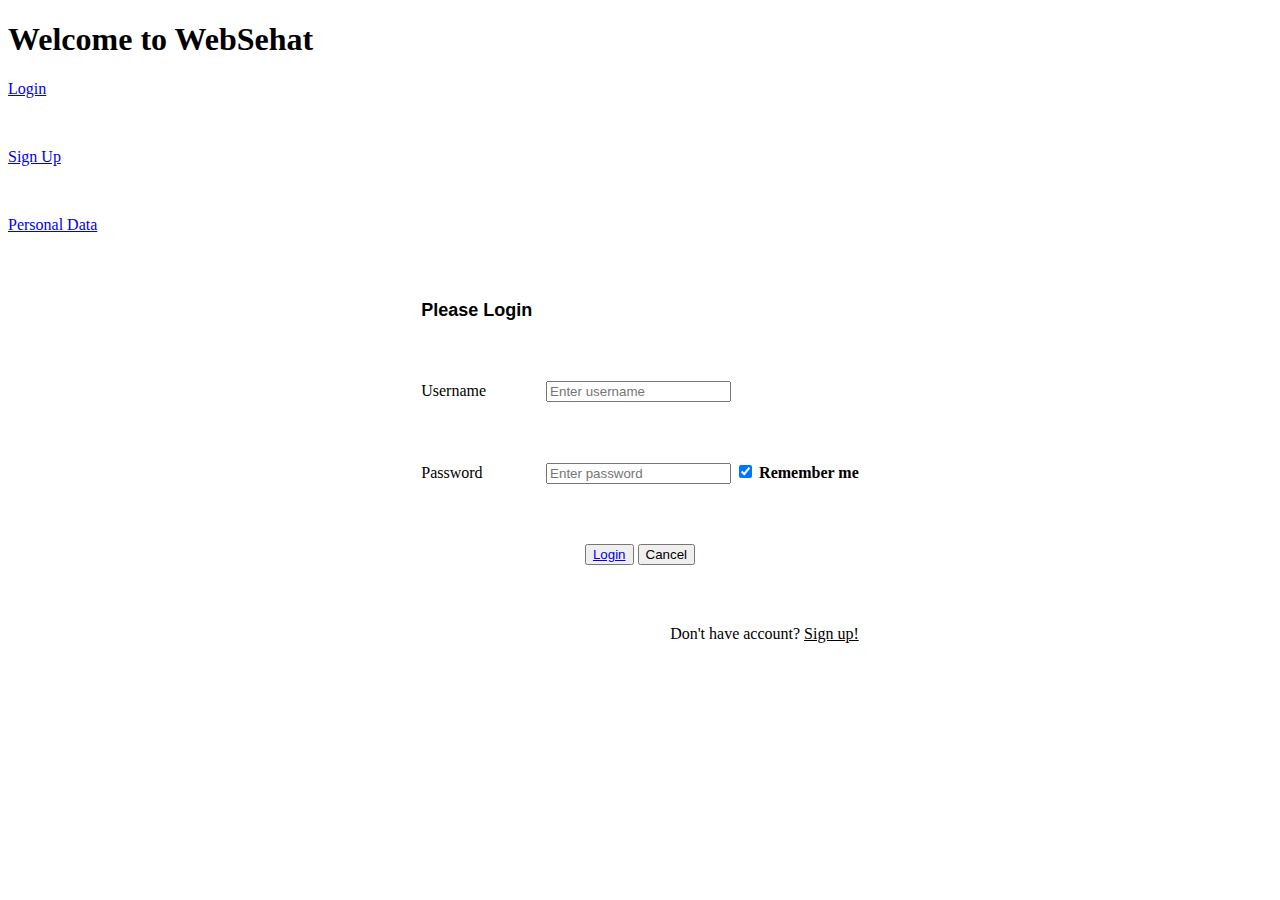
==== index.html @ c41fa365 "Create index.html" ====
<!DOCTYPE html>
<html lang="en">
<head>
    <meta charset="UTF-8">
    <meta http-equiv="X-UA-Compatible" content="IE=edge">
    <meta name="viewport" content="width=device-width, initial-scale=1.0">
    <title>Document</title>
    <link rel="stylesheet" href="style.css">
</head>
<body>
    <div class="navbar1"><h1>Welcome to WebSehat</h1></div>
    <div class="kiri1">
        <div class="navbar">
            <a href="index.html" class="log">Login</a>
            <p>&nbsp;</p>
           <p><a href="regis.html" class="log">Sign Up</a> </p> 
           <p>&nbsp;</p>
            <p><a href="biografi.html" class="log">Personal Data</a></p>
        </div>
    </div>
    <div class="kanan1">
        <div class="konten">
            <center>
                <form>
                    <table style="background-color:rgb(255, 255, 255);" cellspacing="40" cellpadding="10">
                        <tr>
                            <td class="header-form" colspan="2"><b> <font size="4" face="helvetica">Please Login</font></b></td>
                        </tr>
                        <tr>
                            <td>Username</td>
                            <td><b><input type="text" name="First" placeholder="Enter username">
                        </tr>
                        <tr>
                            <td>Password</td>
                            <td><b><input type="password" name="First" placeholder="Enter password">
                                <label>
                                    <input type="checkbox" checked="checked" name="remember"> Remember me
                                  </label>
                        </tr>
                        <tr>
                            <td colspan="2" align="center"> <button><a href="biografi.html">Login</a></button>
                                <button type="reset" class="cancelbtn">Cancel</button>
                            
                            </td>
                           
                        </tr>
                        <tr>
                            <td colspan="2" align="right">
                                Don't have account? <a style="color: black;" href="regis.html">Sign up!</a>
                            </td>
                        </tr>

                    
                    </table>
                </form>
            </center>
        </div>
    </div>
</body>
</html>
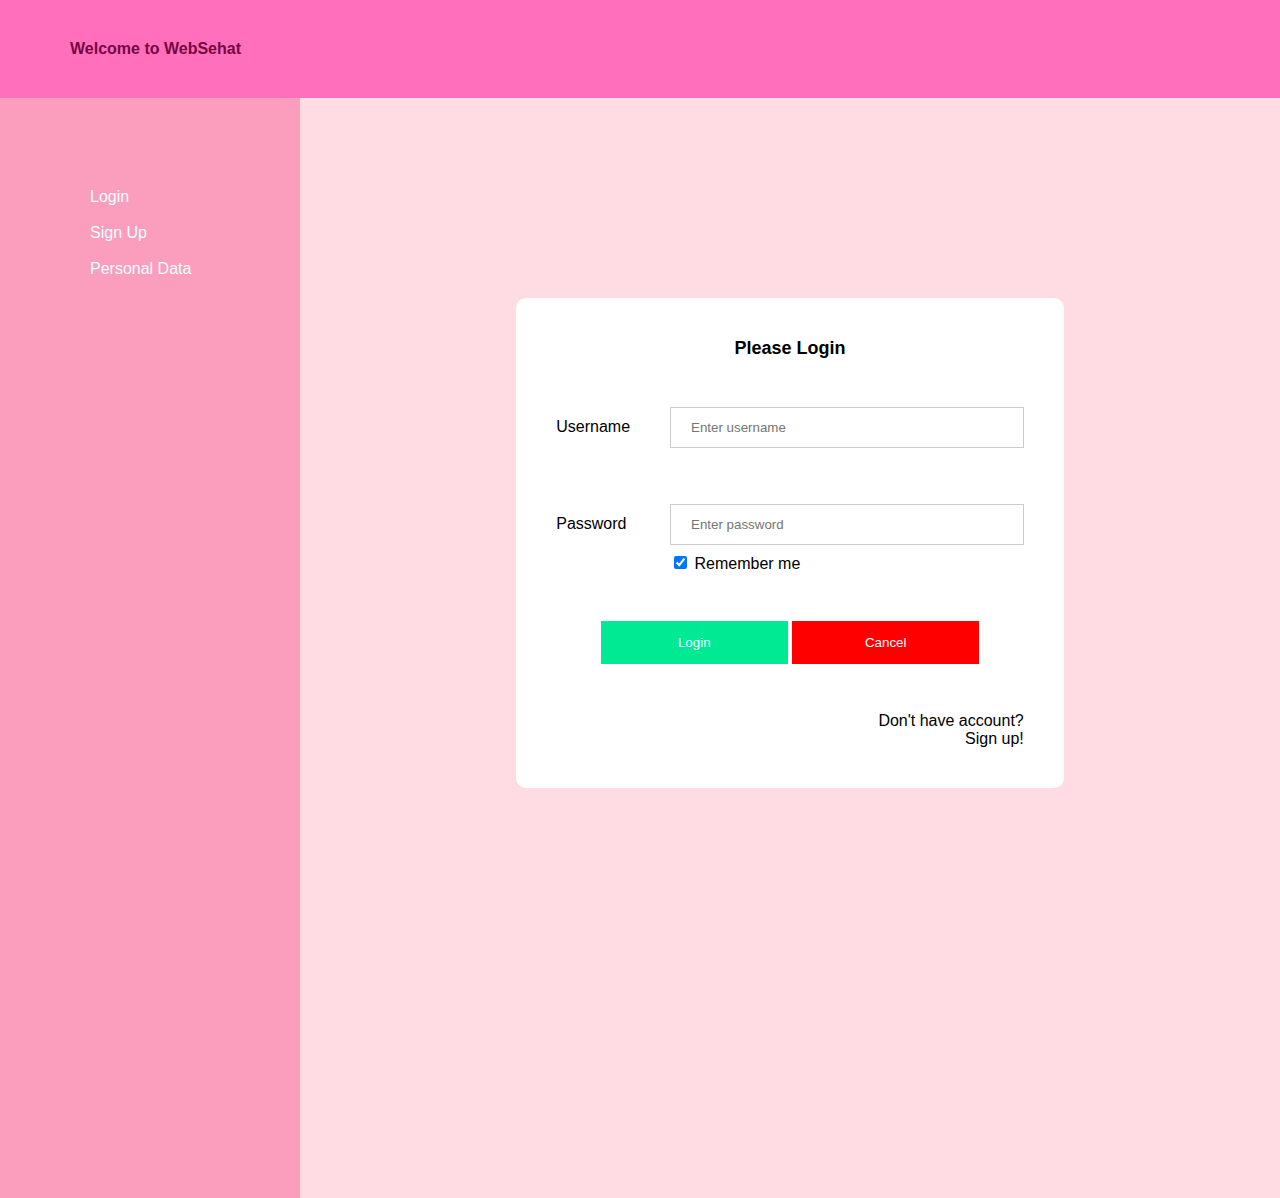
==== commit 0e03b766: "Update index.html" ====
--- a/index.html
+++ b/index.html
@@ -5,7 +5,7 @@
     <meta http-equiv="X-UA-Compatible" content="IE=edge">
     <meta name="viewport" content="width=device-width, initial-scale=1.0">
     <title>Document</title>
-    <link rel="stylesheet" href="style.css">
+    <link rel="stylesheet" href="styles.css">
 </head>
 <body>
     <div class="navbar1"><h1>Welcome to WebSehat</h1></div>
--- a/styles.css
+++ b/styles.css
@@ -0,0 +1,128 @@
+/*CSS RESET*/
+
+html, body, div, span, applet, object, iframe,
+h1, h2, h3, h4, h5, h6, p, blockquote, pre,
+a, abbr, acronym, address, big, cite, code,
+del, dfn, em, img, ins, kbd, q, s, samp,
+small, strike, strong, sub, sup, tt, var,
+b, u, i, center,
+dl, dt, dd, ol, ul, li,
+fieldset, form, label, legend,
+table, caption, tbody, tfoot, thead, tr, th, td,
+article, aside, canvas, details, embed, 
+figure, figcaption, footer, header, hgroup, 
+menu, nav, output, ruby, section, summary,
+time, mark, audio, video {
+	margin: 0;
+	padding: 0;
+	border: 0;
+	font-size: 100%;
+	font: inherit;
+	vertical-align: baseline;
+}
+h1 {
+    font-weight: bold;
+    font-family: 'Lucida Sans', 'Lucida Sans Regular', 'Lucida Grande', 'Lucida Sans Unicode', Geneva, Verdana, sans-serif;
+    font-style: inherit;
+    color: rgb(116, 7, 65);
+}
+
+button {
+    background-color: #00ea94;
+    color: white;
+    padding: 14px 20px;
+    margin: 8px 0;
+    border: none;
+    cursor: pointer;
+    width:40%;
+  }
+  input[type=text], input[type=password], input[type=date], input[type=number] {
+    width: 100%;
+    padding: 12px 20px;
+    margin: 8px 0;
+    display: inline-block;
+    border: 1px solid #ccc;
+    box-sizing: border-box;
+  }
+.cancelbtn {
+    width: 40%;
+    background-color: red;
+}
+
+.navbar {
+    padding: 50px;
+    margin: 40px;
+}
+
+.header-form {
+    text-align: center;
+    font-weight: bold
+    
+}
+
+table {
+    font-family: Verdana, Geneva, Tahoma, sans-serif;
+    border-radius: 10px;
+}
+
+a {
+    text-decoration: none;
+    display: block;
+    color: azure;
+}
+a.log { text-decoration: none;
+    display: block;
+    color: azure;
+    
+  
+
+}
+
+a:hover {
+    color: rgba(140, 0, 61, 0.925) !important
+    
+}
+
+
+.kiri {
+    background-color: rgb(251, 158, 189);
+    height: 1000px;
+    float: left;
+    width: 300px;
+    font-family: 'Gill Sans', 'Gill Sans MT', 'Calibri', 'Trebuchet MS', sans-serif;
+}
+.kiri1 {
+    background-color: rgb(251, 158, 189);
+    height: 1100px;
+    float: left;
+    width: 300px;
+    font-family: 'Gill Sans', 'Gill Sans MT', 'Calibri', 'Trebuchet MS', sans-serif;
+}
+
+
+.kanan {
+    background-color: rgb(255, 219, 228);
+    width: 100%;
+    height: 1000px;
+}
+
+.kanan1 {
+    background-color: rgb(255, 219, 228);
+    width: 100%;
+    height: 1100px;
+}
+
+
+.konten {
+    padding-top: 200px;
+}
+
+.navbar1 {
+    width: 100%;
+    height: 50%;
+    background-color: rgba(255, 20, 145, 0.612);
+    padding-top: 40px;
+    padding-bottom: 40px;
+    padding-left: 70px;
+    font-family: 'Gill Sans', 'Gill Sans MT', Calibri, 'Trebuchet MS', sans-serif;
+}
